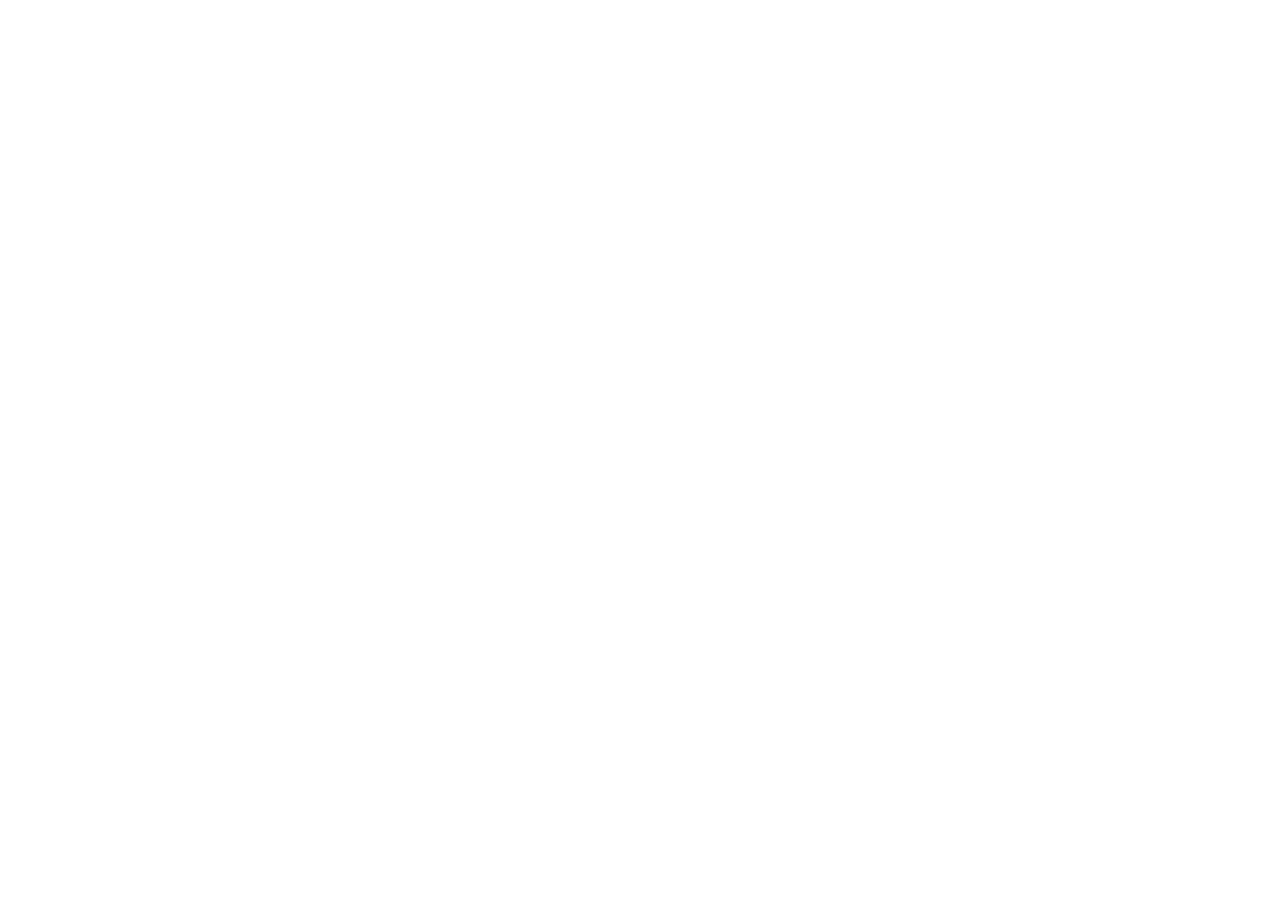
==== portfolio.html @ 0a343f83 "Створює portfolio.html" ====
<!DOCTYPE html>
<html lang="ru">
  <head>
    <meta charset="UTF-8" />
    <meta http-equiv="X-UA-Compatible" content="IE=edge" />
    <meta name="viewport" content="width=device-width, initial-scale=1.0" />
    <title>Portfolio</title>
  </head>
  <body></body>
</html>
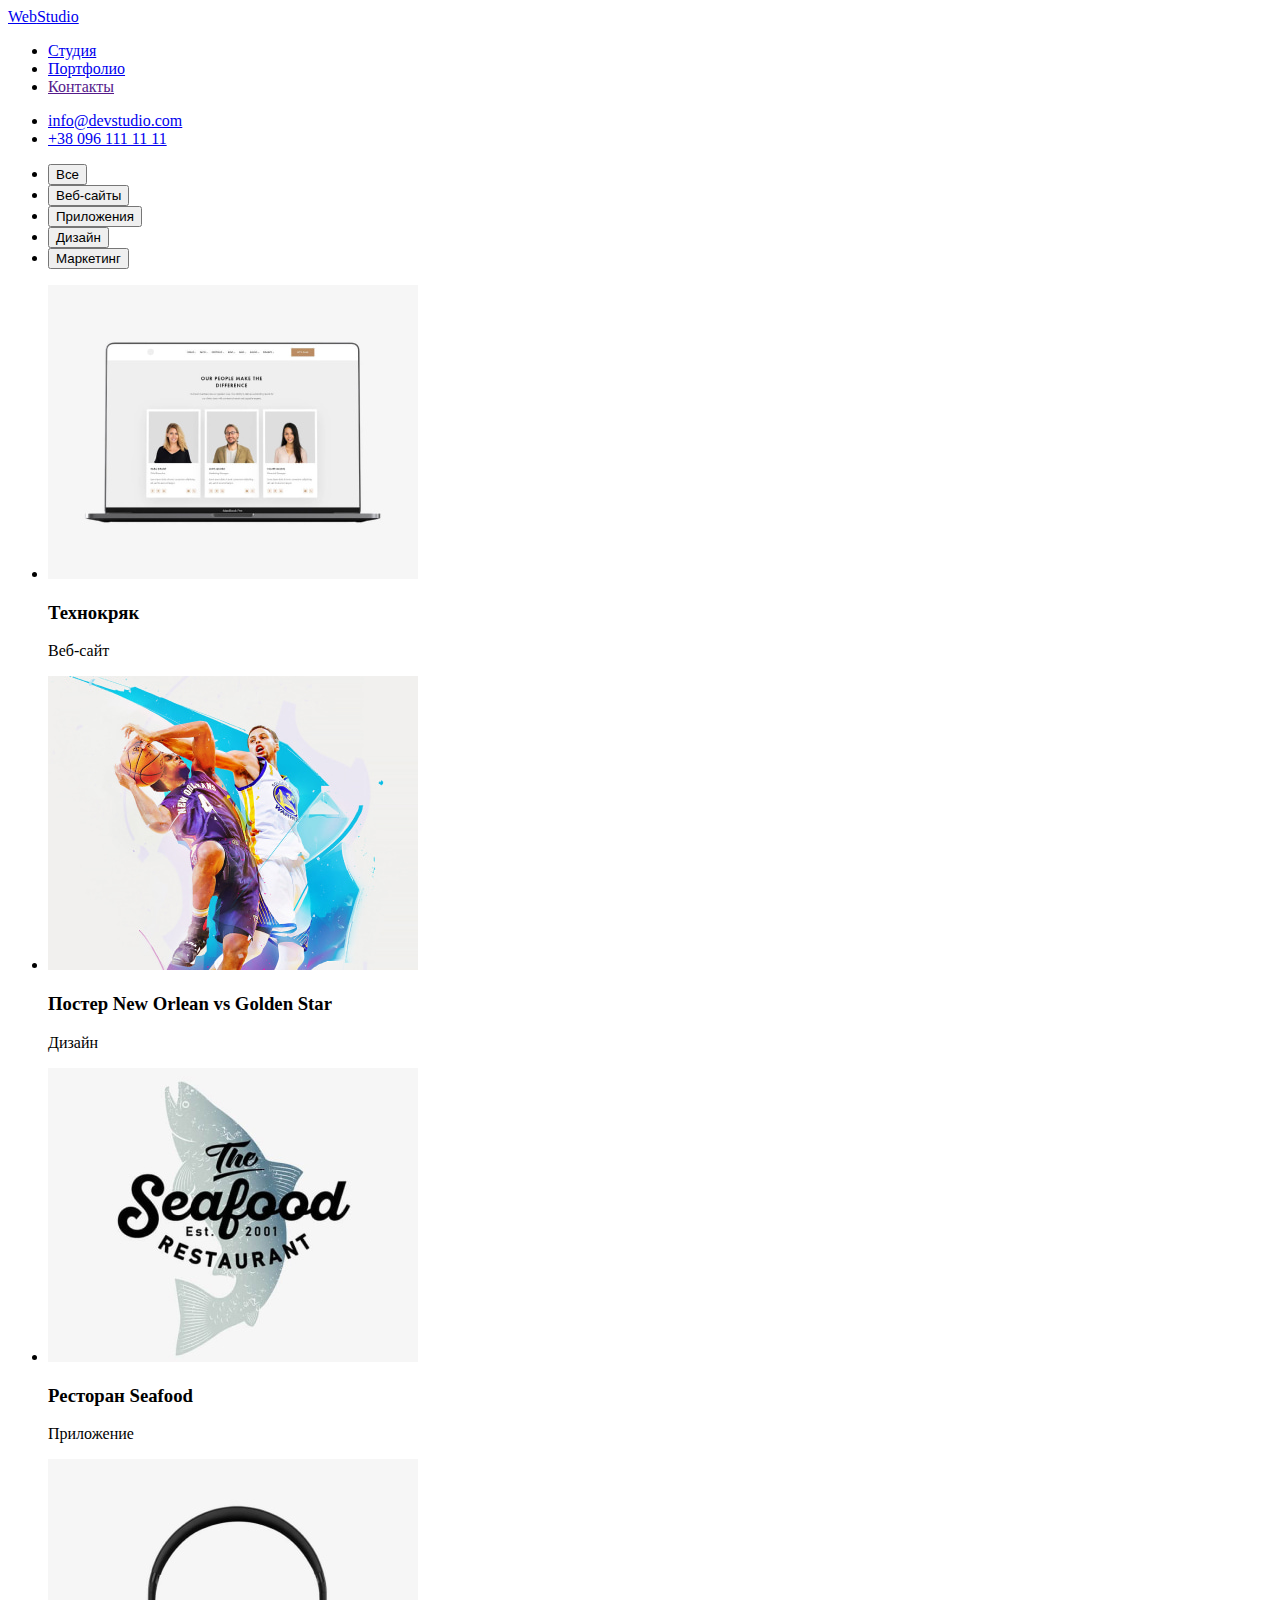
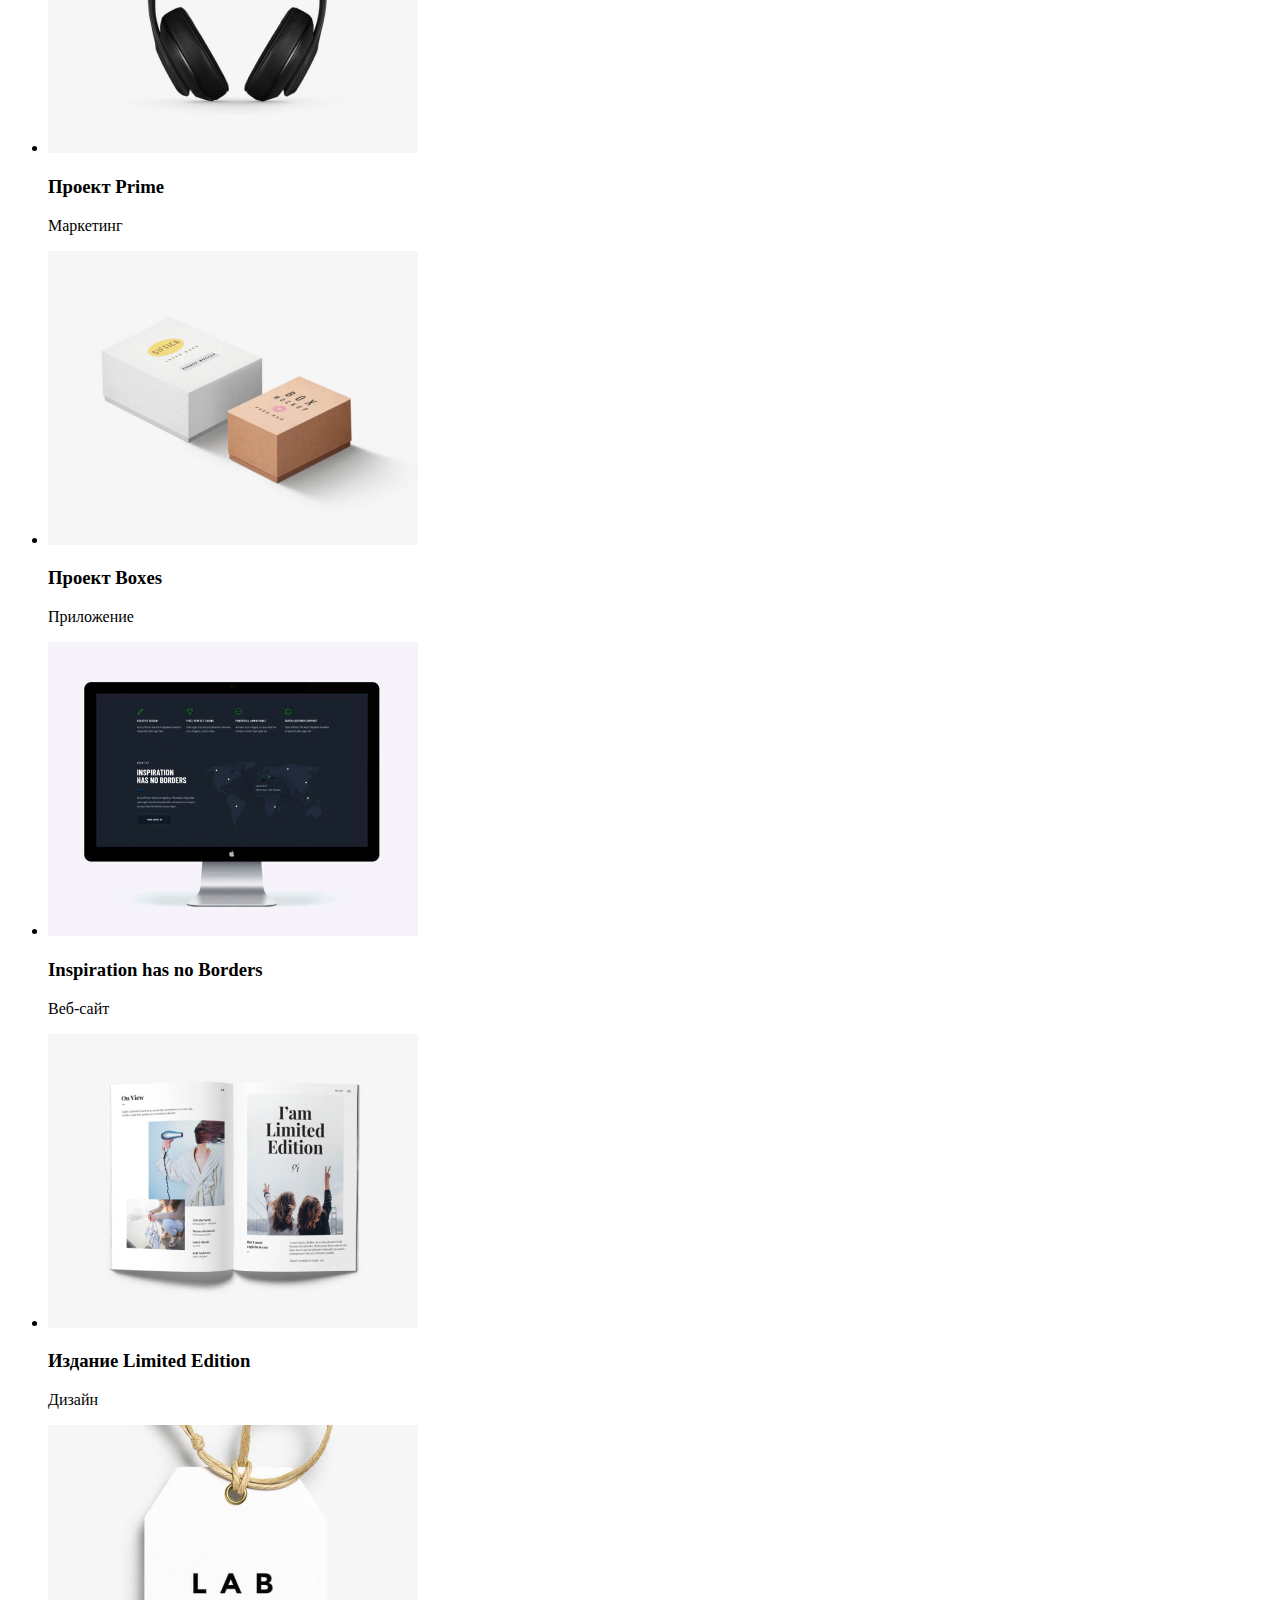
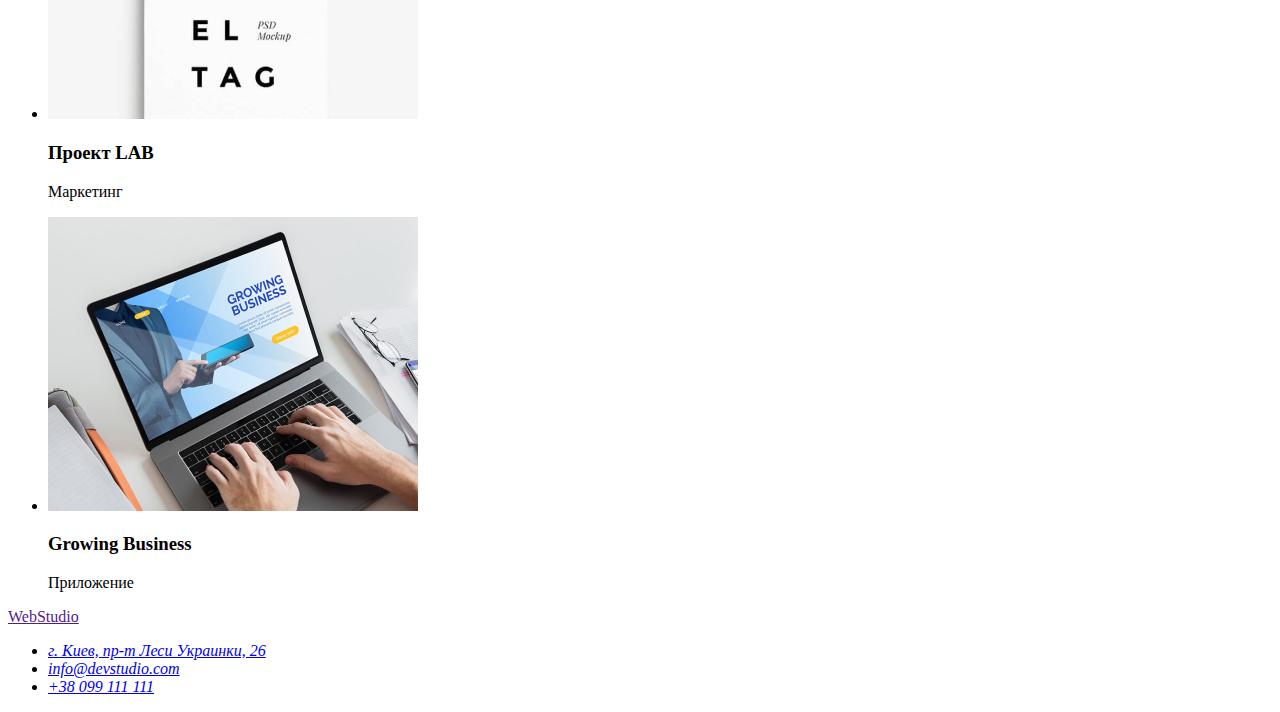
==== commit 9eb8df77: "розмічає сторінку portfolio.html" ====
--- a/portfolio.html
+++ b/portfolio.html
@@ -4,7 +4,173 @@
     <meta charset="UTF-8" />
     <meta http-equiv="X-UA-Compatible" content="IE=edge" />
     <meta name="viewport" content="width=device-width, initial-scale=1.0" />
-    <title>Portfolio</title>
+    <title>WebStudio</title>
+    <link rel="preconnect" href="https://fonts.googleapis.com" />
+    <link rel="preconnect" href="https://fonts.gstatic.com" crossorigin />
+    <link rel="preconnect" href="https://fonts.googleapis.com" />
+    <link rel="preconnect" href="https://fonts.gstatic.com" crossorigin />
+    <link rel="preconnect" href="https://fonts.googleapis.com" />
+    <link rel="preconnect" href="https://fonts.gstatic.com" crossorigin />
+    <link
+      href="https://fonts.googleapis.com/css2?family=Raleway:wght@700&family=Roboto:wght@400;500;700;900&display=swap"
+      rel="stylesheet"
+    />
+    <link rel="stylesheet" href="./css/styles.css" />
   </head>
-  <body></body>
+  <body>
+    <header>
+      <nav class="nav">
+        <a href="index.html"><span class="navagation-color">Web</span>Studio</a>
+
+        <ul class="site-nav-list">
+          <li class="link">
+            <a href="index.html">Студия</a>
+          </li>
+          <li class="link">
+            <a href="./portfolio.html" class="current">Портфолио</a>
+          </li>
+          <li class="link"><a href="">Контакты</a></li>
+        </ul>
+      </nav>
+
+      <ul class="contacts-list">
+        <li class="contacts-mail">
+          <a href="info@devstudio.com">info@devstudio.com</a>
+        </li>
+        <li class="contacts-tel">
+          <a href="+380961111111">+38 096 111 11 11</a>
+        </li>
+      </ul>
+    </header>
+
+    <main>
+      <section>
+        <h1 hidden>Фильтры</h1>
+        <ul>
+          <li><button type="button">Все</button></li>
+          <li><button type="button">Веб-сайты</button></li>
+          <li><button type="button">Приложения</button></li>
+          <li><button type="button">Дизайн</button></li>
+          <li><button type="button">Маркетинг</button></li>
+        </ul>
+      </section>
+      <section>
+        <h2 hidden>Портфолио</h2>
+        <ul>
+          <li>
+            <img
+              src="./images/portfolio/project1.jpg"
+              alt=""
+              width="370"
+              height="294"
+            />
+            <h3>Технокряк</h3>
+            <p>Веб-сайт</p>
+          </li>
+          <li>
+            <img
+              src="./images/portfolio/project2.jpg"
+              alt=""
+              width="370"
+              height="294"
+            />
+            <h3>Постер New Orlean vs Golden Star</h3>
+            <p>Дизайн</p>
+          </li>
+          <li>
+            <img
+              src="./images/portfolio/project3.jpg"
+              alt=""
+              width="370"
+              height="294"
+            />
+            <h3>Ресторан Seafood</h3>
+            <p>Приложение</p>
+          </li>
+          <li>
+            <img
+              src="./images/portfolio/project4.jpg"
+              alt=""
+              width="370"
+              height="294"
+            />
+            <h3>Проект Prime</h3>
+            <p>Маркетинг</p>
+          </li>
+          <li>
+            <img
+              src="./images/portfolio/project5.jpg"
+              alt=""
+              width="370"
+              height="294"
+            />
+            <h3>Проект Boxes</h3>
+            <p>Приложение</p>
+          </li>
+          <li>
+            <img
+              src="./images/portfolio/project6.jpg"
+              alt=""
+              width="370"
+              height="294"
+            />
+            <h3>Inspiration has no Borders</h3>
+            <p>Веб-сайт</p>
+          </li>
+
+          <li>
+            <img
+              src="./images/portfolio/project7.jpg"
+              alt=""
+              width="370"
+              height="294"
+            />
+            <h3>Издание Limited Edition</h3>
+            <p>Дизайн</p>
+          </li>
+
+          <li>
+            <img
+              src="./images/portfolio/project8.jpg"
+              alt=""
+              width="370"
+              height="294"
+            />
+            <h3>Проект LAB</h3>
+            <p>Маркетинг</p>
+          </li>
+
+          <li>
+            <img
+              src="./images/portfolio/project9.jpg"
+              alt=""
+              width="370"
+              height="294"
+            />
+            <h3>Growing Business</h3>
+            <p>Приложение</p>
+          </li>
+        </ul>
+      </section>
+    </main>
+
+    <footer class="footer">
+      <a href=""><span>Web</span>Studio</a>
+      <address class="address">
+        <ul class="address-list">
+          <li class="address-item">
+            <a href="https://goo.gl/maps/xUEJ2qSx6mDGUgE29"
+              >г. Киев, пр-т Леси Украинки, 26</a
+            >
+          </li>
+          <li class="address-item">
+            <a href="info@devstudio.com">info@devstudio.com</a>
+          </li>
+          <li class="address-item">
+            <a href="+380961111111">+38 099 111 111</a>
+          </li>
+        </ul>
+      </address>
+    </footer>
+  </body>
 </html>
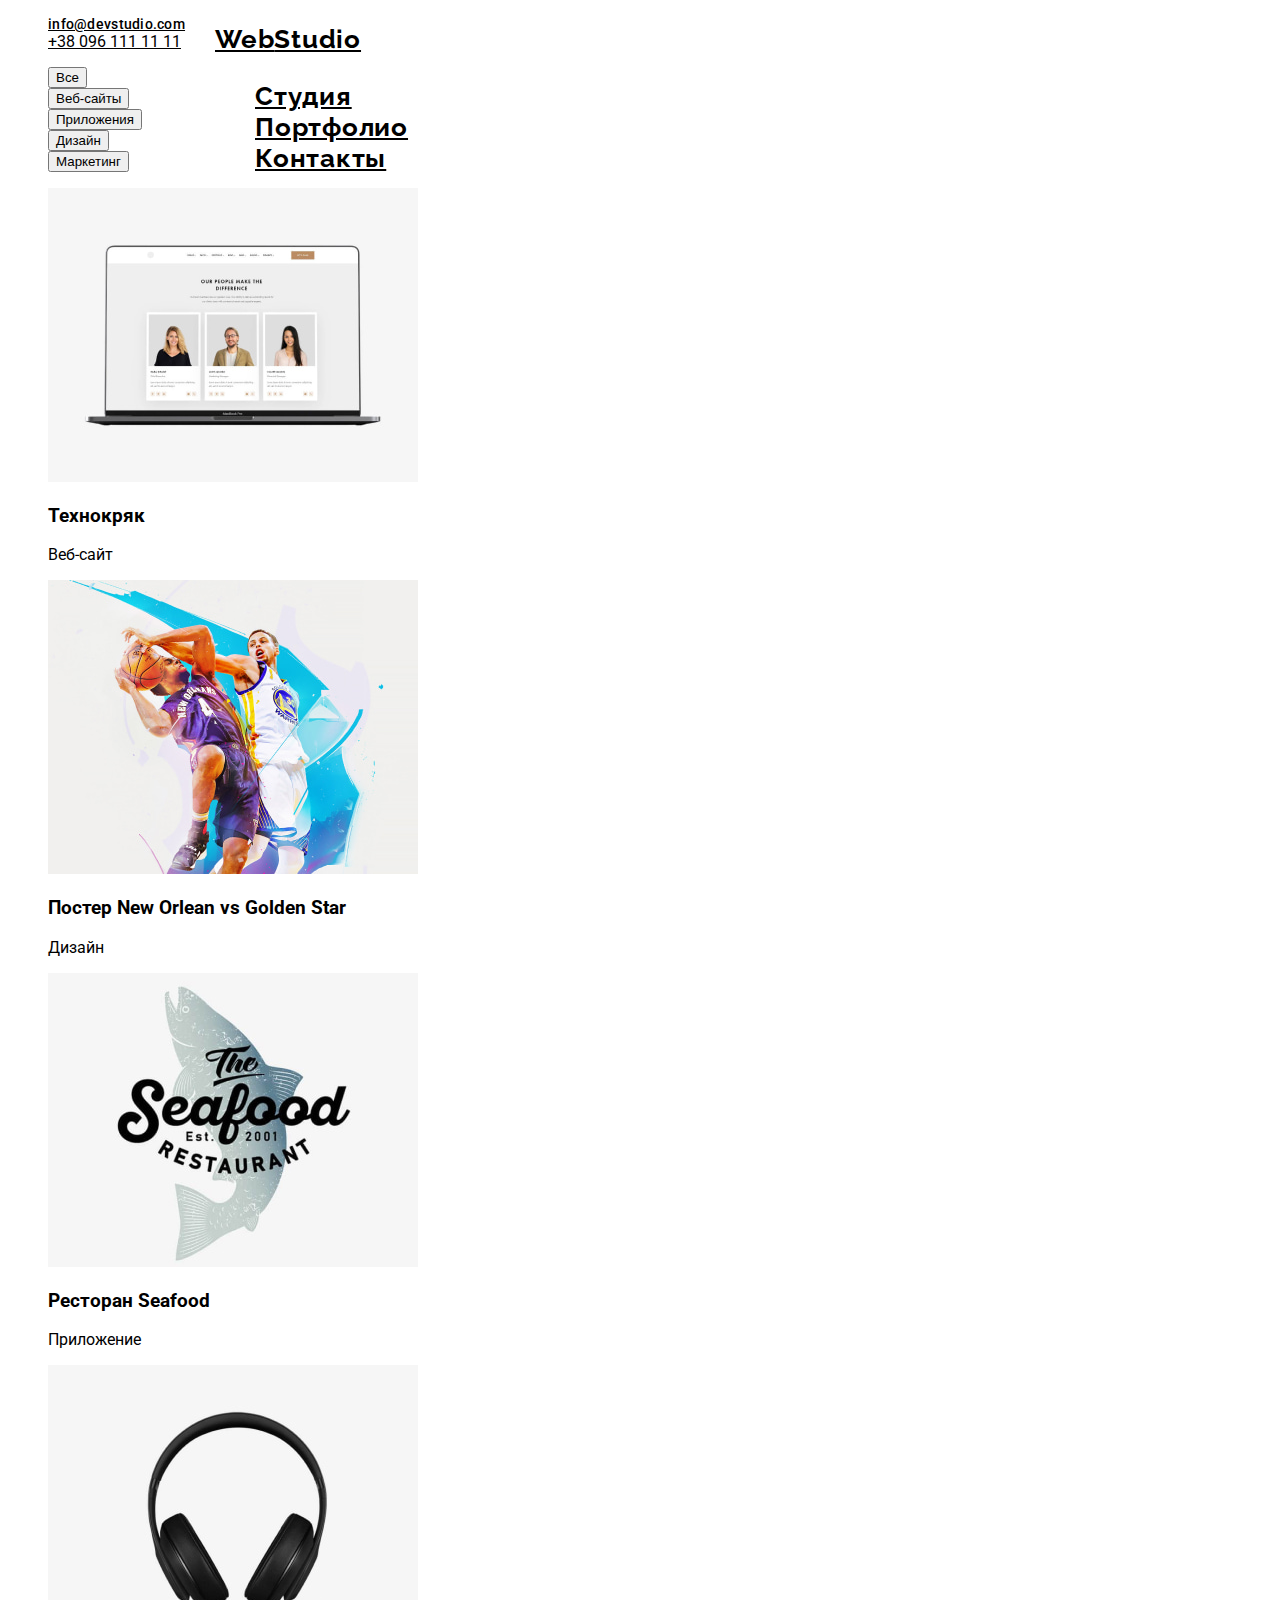
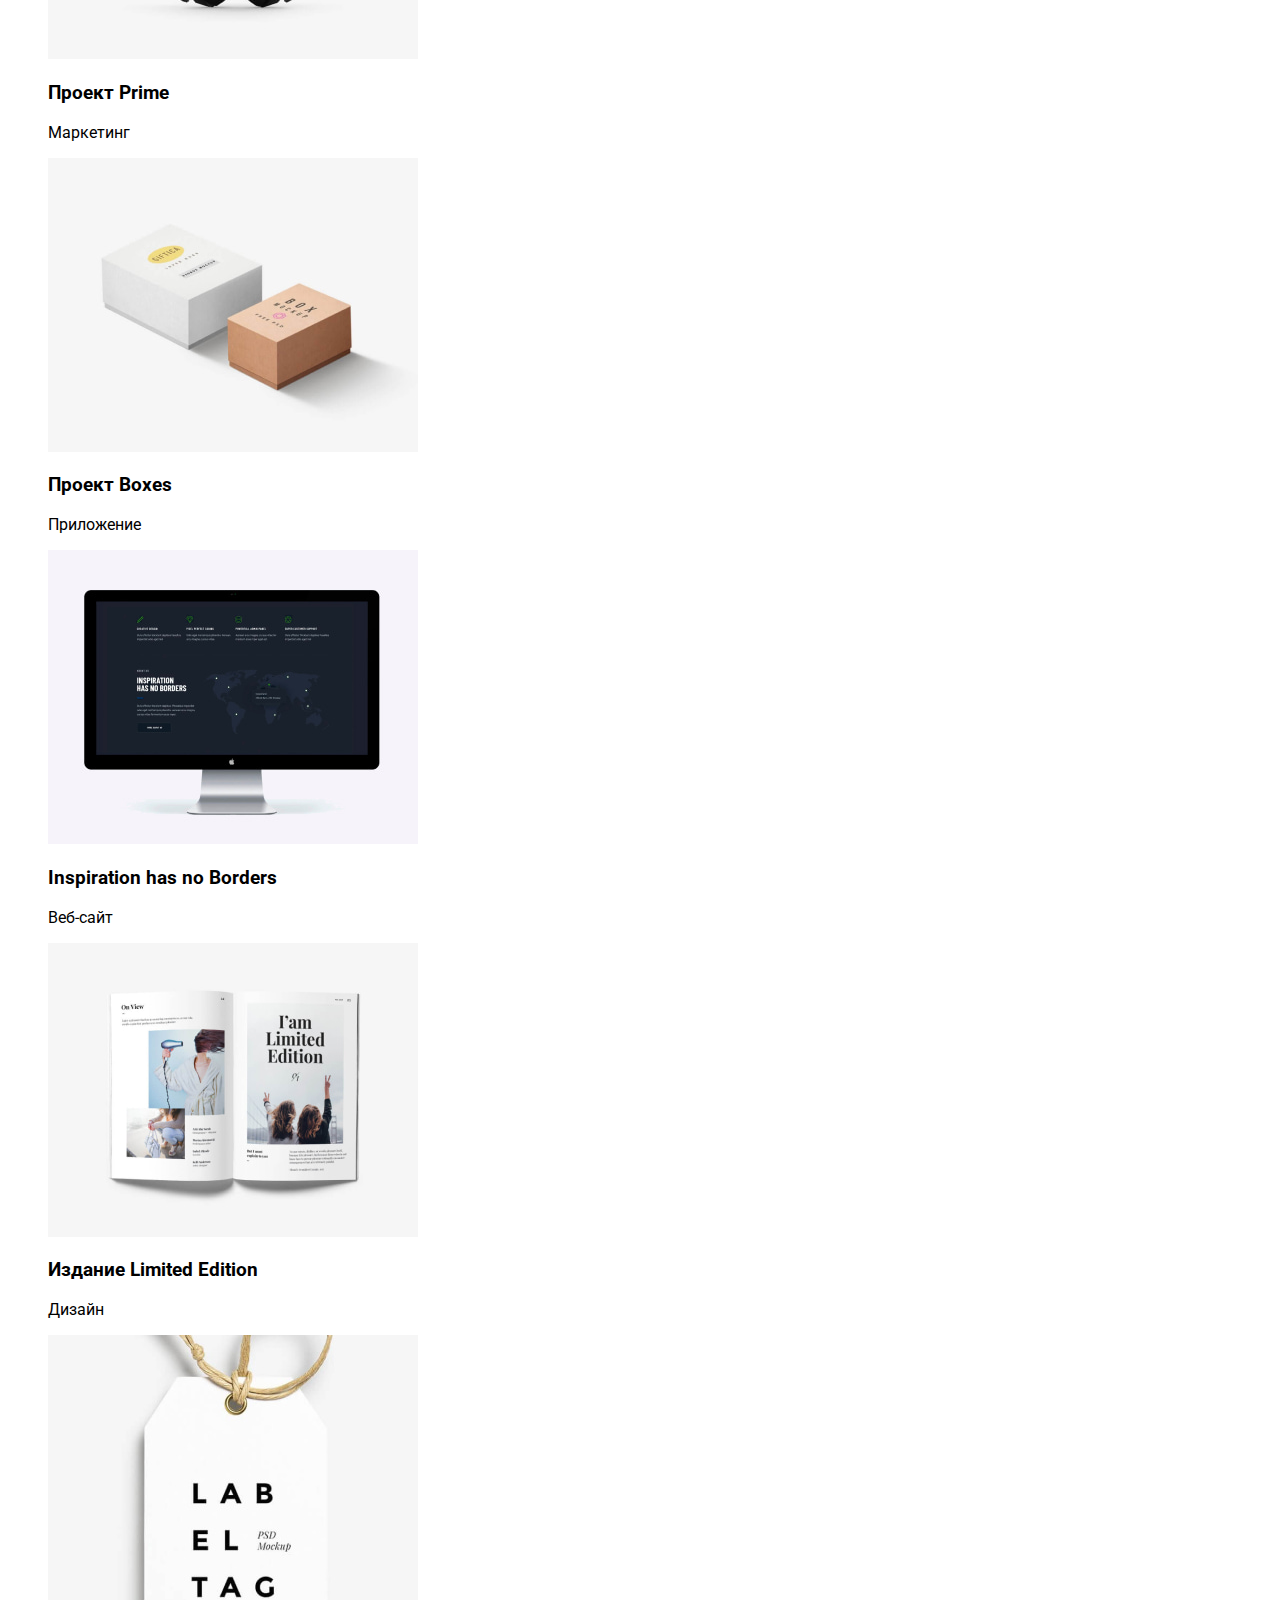
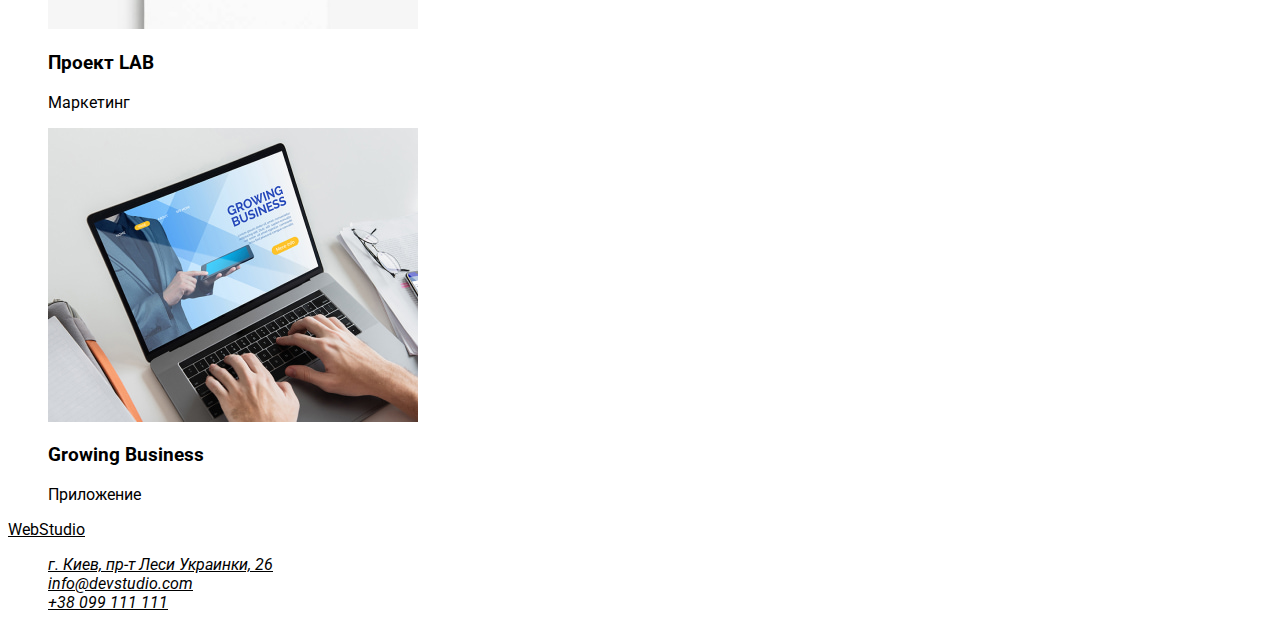
==== commit 8fdf9bf5: "Додає хедер і футер" ====
--- a/portfolio.html
+++ b/portfolio.html
@@ -4,36 +4,37 @@
     <meta charset="UTF-8" />
     <meta http-equiv="X-UA-Compatible" content="IE=edge" />
     <meta name="viewport" content="width=device-width, initial-scale=1.0" />
-    <title>WebStudio</title>
-    <link rel="preconnect" href="https://fonts.googleapis.com" />
-    <link rel="preconnect" href="https://fonts.gstatic.com" crossorigin />
-    <link rel="preconnect" href="https://fonts.googleapis.com" />
-    <link rel="preconnect" href="https://fonts.gstatic.com" crossorigin />
     <link rel="preconnect" href="https://fonts.googleapis.com" />
     <link rel="preconnect" href="https://fonts.gstatic.com" crossorigin />
     <link
       href="https://fonts.googleapis.com/css2?family=Raleway:wght@700&family=Roboto:wght@400;500;700;900&display=swap"
       rel="stylesheet"
     />
+    <title>WebStudio</title>
     <link rel="stylesheet" href="./css/styles.css" />
   </head>
   <body>
-    <header>
+    <header class="page-header">
       <nav class="nav">
-        <a href="index.html"><span class="navagation-color">Web</span>Studio</a>
+        <div>
+          <a href="index.html"
+            ><span class="color-web">Web</span
+            ><span class="color-studio">Studio</span></a
+          >
+        </div>
 
-        <ul class="site-nav-list">
-          <li class="link">
-            <a href="index.html">Студия</a>
+        <ul class="site-nav">
+          <li>
+            <a href="index.html" class="link">Студия</a>
           </li>
-          <li class="link">
-            <a href="./portfolio.html" class="current">Портфолио</a>
+          <li>
+            <a href="./portfolio.html" class="link">Портфолио</a>
           </li>
-          <li class="link"><a href="">Контакты</a></li>
+          <li><a href="" class="link">Контакты</a></li>
         </ul>
       </nav>
 
-      <ul class="contacts-list">
+      <ul class="contacts-nav">
         <li class="contacts-mail">
           <a href="info@devstudio.com">info@devstudio.com</a>
         </li>
@@ -155,7 +156,12 @@
     </main>
 
     <footer class="footer">
-      <a href=""><span>Web</span>Studio</a>
+      <div>
+        <a href="index.html"
+          ><span class="color-web">Web</span
+          ><span class="color-studio">Studio</span></a
+        >
+      </div>
       <address class="address">
         <ul class="address-list">
           <li class="address-item">
--- a/css/styles.css
+++ b/css/styles.css
@@ -0,0 +1,126 @@
+:root {
+  --primary-font-family: 'Roboto'
+  --primary-text-color: #757575;
+  --title-text-clor: #212121;
+  --accent-color: #2196F3
+  --primari-bg-color:
+}
+
+body {
+  font-family: 'Raleway', sans-serif;
+  font-family: 'Roboto', sans-serif;
+  background-clor: #ffffff;
+  color: #000000;
+}
+
+/* робить чорними усі посилання */
+a {
+  color: #000000;
+}
+
+/* прибирає маркери списку */
+ul {
+  list-style: none;
+}
+
+/* nav */
+.nav {
+  color: #000000;
+  position: absolute;
+  width: 145px;
+  height: 31px;
+  left: 215px;
+  top: 24px;
+  
+  font-family: Raleway;
+  font-style: normal;
+  font-weight: bold;
+  font-size: 26px;
+  line-height: 31px;
+  letter-spacing: 0.03em;
+  }
+
+.navagation-color {
+color: #2196F3;
+}
+
+.nav-list
+
+
+.link {
+  font-family: Roboto;
+  font-style: normal;
+  font-weight: 500;
+  font-size: 14px;
+  line-height: 16px;
+  letter-spacing: 0.02em;
+  color: #212121;
+}
+
+.contacts-mail {
+  font-family: Roboto;
+  font-style: normal;
+  font-weight: 500;
+  font-size: 14px;l
+  ine-height: 16px;
+  letter-spacing: 0.02em;
+  color: #2196F3;
+}
+.navagation-color {
+  color:#2196F3;
+}
+
+.nav-list {
+  position: absolute;
+  width: 294px;
+  height: 16px;
+  left: 453px;
+  top: 32px;
+}
+
+.link-studio {
+  font-family: Roboto;
+  font-style: normal;
+  font-weight: 500;
+  font-size: 14px;
+  line-height: 16px;
+  letter-spacing: 0.02em;
+  color: #212121;
+}
+
+.link-portfolio {
+  font-family: Roboto;
+  font-style: normal;
+  font-weight: 500;
+  font-size: 14px;
+  line-height: 16px;
+  letter-spacing: 0.02em;
+  color: #212121;
+}
+
+.link-contacts {
+  font-family: Roboto;
+  font-style: normal;
+  font-weight: 500;
+  font-size: 14px;
+  line-height: 16px;
+  letter-spacing: 0.02em;
+  color: #212121;
+}
+
+.contacts-mail {
+  font-family: Roboto;
+  font-style: normal;
+  font-weight: 500;
+  font-size: 14px;
+  line-height: 16px;
+  letter-spacing: 0.02em;
+  color: #2196F3;
+}
+
+
+.site-nav .link:hover,
+.site-nav .link:focus {
+  color: #2196F3;
+
+}
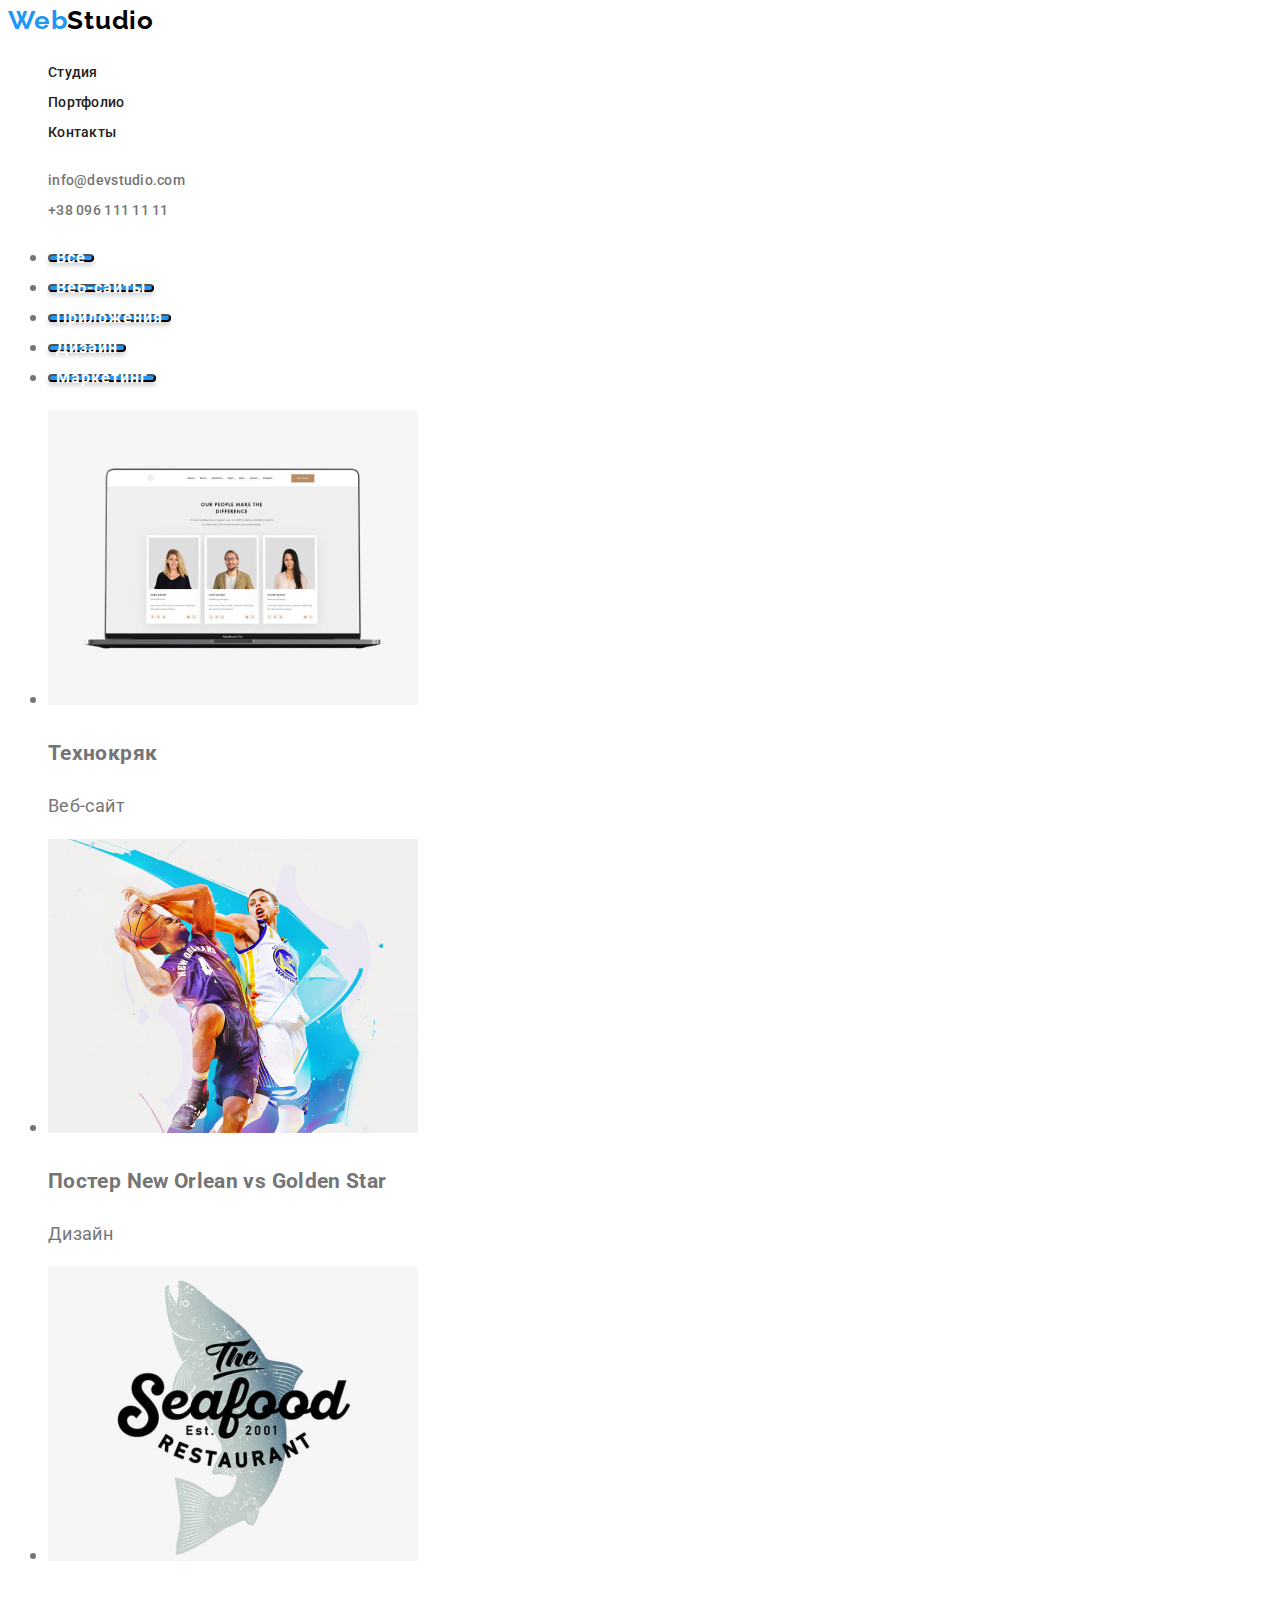
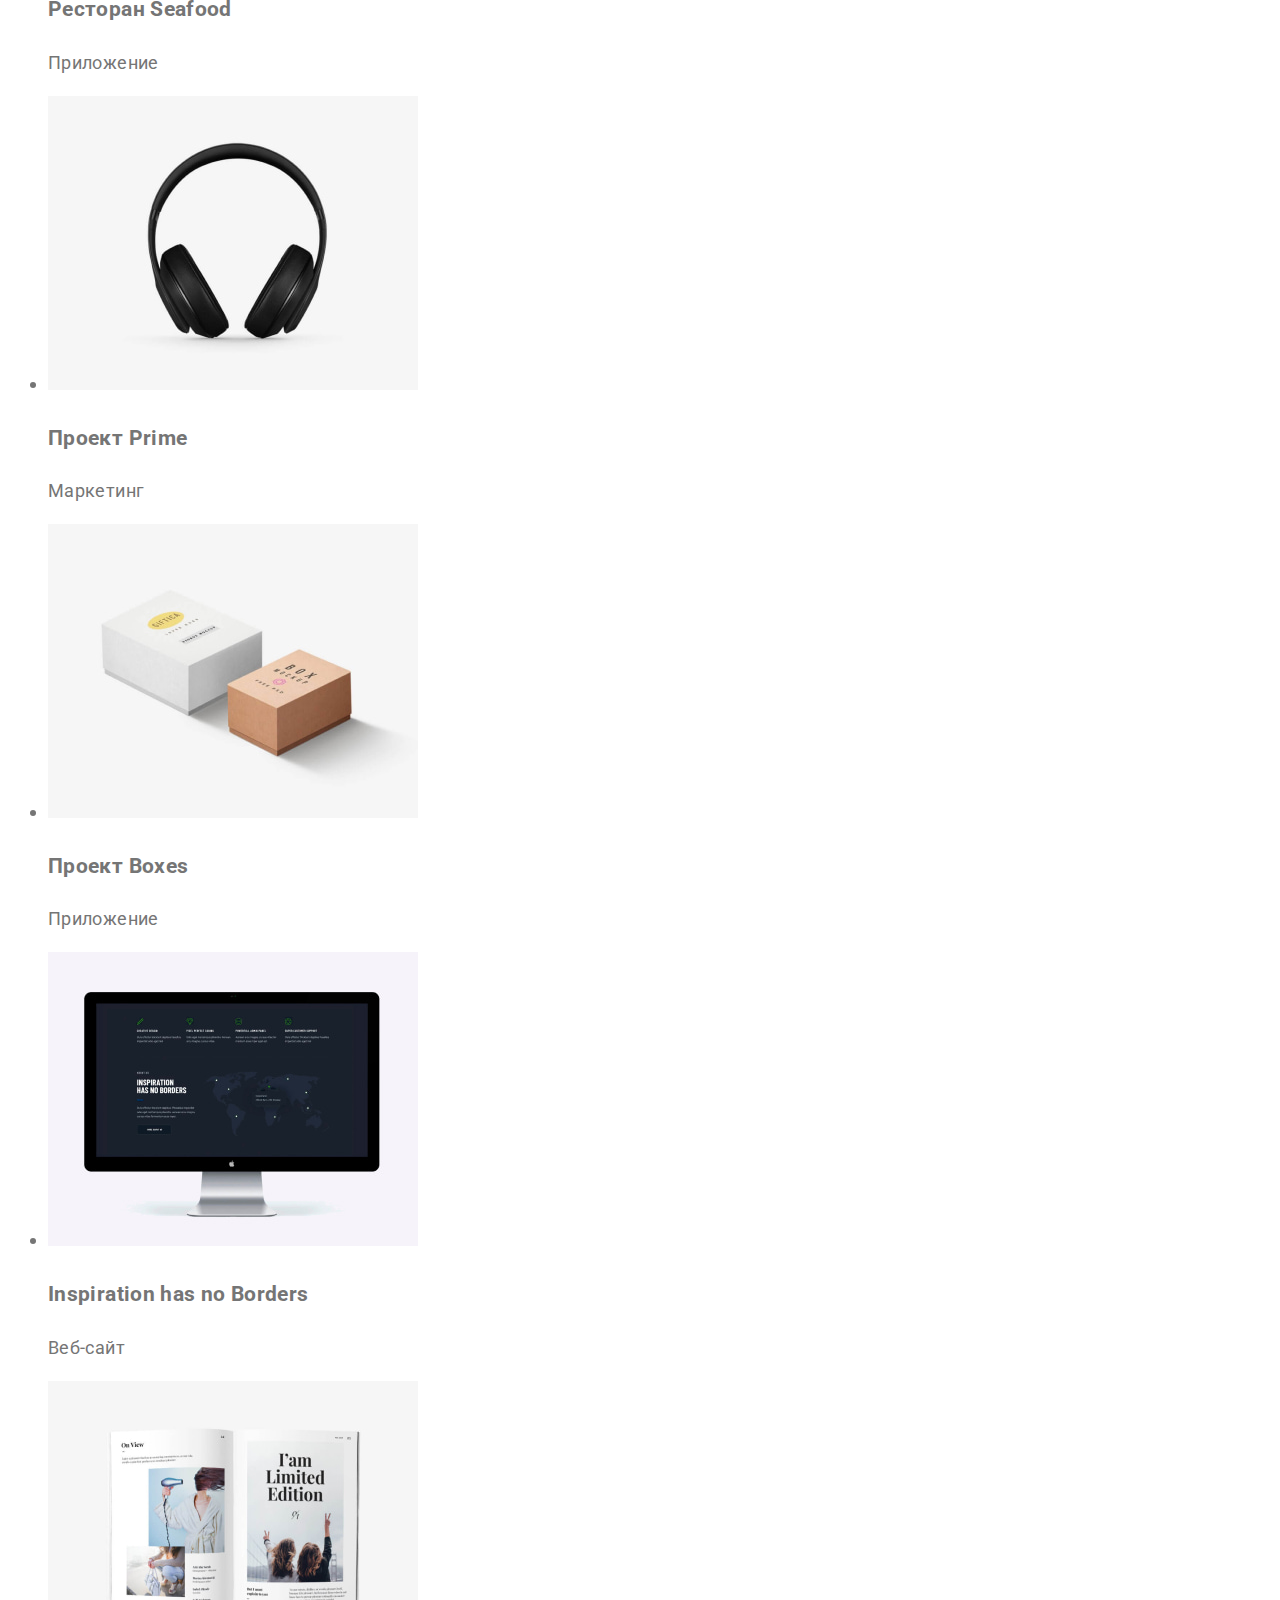
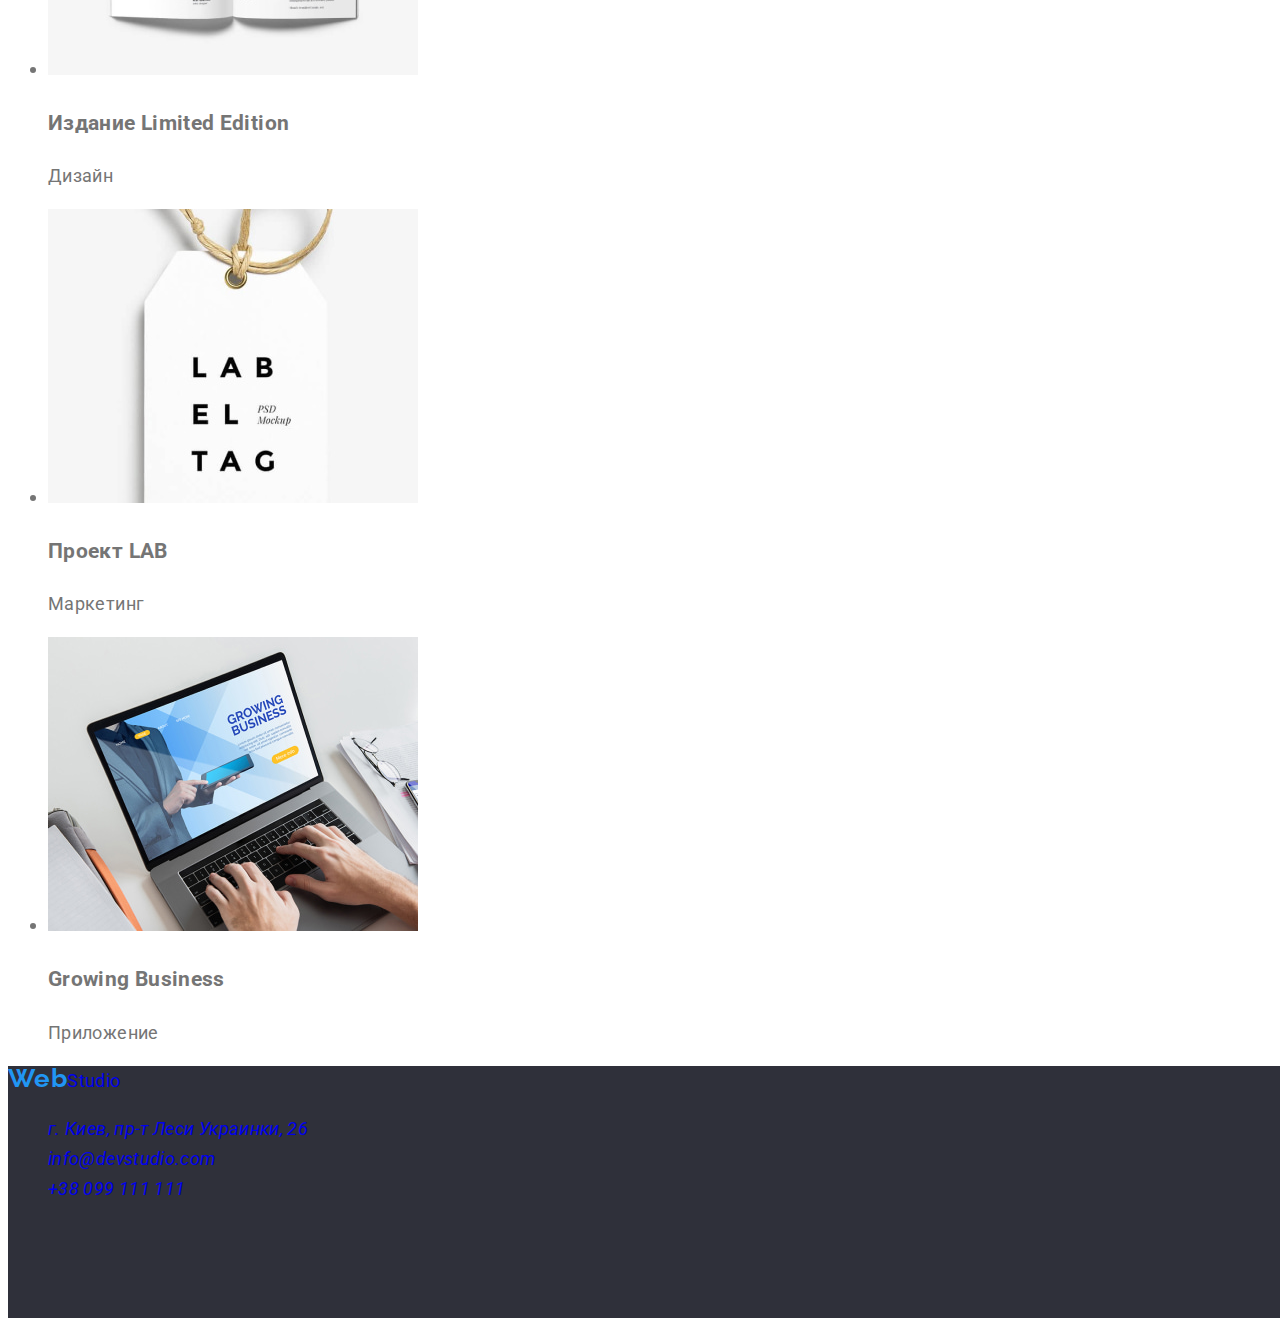
==== commit 1760e90c: "Дає класи тегам" ====
--- a/portfolio.html
+++ b/portfolio.html
@@ -14,51 +14,66 @@
     <link rel="stylesheet" href="./css/styles.css" />
   </head>
   <body>
-    <header class="page-header">
+    <header class="header">
       <nav class="nav">
         <div>
-          <a href="index.html"
+          <a class="link" href="index.html"
             ><span class="color-web">Web</span
             ><span class="color-studio">Studio</span></a
           >
         </div>
-
-        <ul class="site-nav">
-          <li>
-            <a href="index.html" class="link">Студия</a>
+        <ul class="nav-list list">
+          <li class="nav-item">
+            <a class="link nav-link" href="index.html">Студия</a>
           </li>
-          <li>
-            <a href="./portfolio.html" class="link">Портфолио</a>
+          <li class="nav-item">
+            <a class="link nav-link" href="./portfolio.html">Портфолио</a>
           </li>
-          <li><a href="" class="link">Контакты</a></li>
+          <li class="nav-item">
+            <a class="link nav-link" href="">Контакты</a>
+          </li>
         </ul>
       </nav>
 
-      <ul class="contacts-nav">
-        <li class="contacts-mail">
-          <a href="info@devstudio.com">info@devstudio.com</a>
+      <ul class="contacts-list list">
+        <li class="contacts-item">
+          <a class="contacts-mail link" href="info@devstudio.com"
+            >info@devstudio.com</a
+          >
         </li>
-        <li class="contacts-tel">
-          <a href="+380961111111">+38 096 111 11 11</a>
+        <li class="contacts-item">
+          <a class="contacts-tel link" href="+380961111111"
+            >+38 096 111 11 11</a
+          >
         </li>
       </ul>
     </header>
 
-    <main>
-      <section>
+    <main class="menue">
+      <section class="menue-fiters">
         <h1 hidden>Фильтры</h1>
-        <ul>
-          <li><button type="button">Все</button></li>
-          <li><button type="button">Веб-сайты</button></li>
-          <li><button type="button">Приложения</button></li>
-          <li><button type="button">Дизайн</button></li>
-          <li><button type="button">Маркетинг</button></li>
+        <ul class="menue-list">
+          <li class="menue-item">
+            <button class="button menue-btn" type="button">Все</button>
+          </li>
+          <li class="menue-item">
+            <button class="button menue-btn" type="button">Веб-сайты</button>
+          </li>
+          <li class="menue-item">
+            <button class="button menue-btn" type="button">Приложения</button>
+          </li>
+          <li class="menue-item">
+            <button class="button menue-btn" type="button">Дизайн</button>
+          </li>
+          <li class="menue-item">
+            <button class="button menue-btn" type="button">Маркетинг</button>
+          </li>
         </ul>
       </section>
-      <section>
+      <section class="portfolio">
         <h2 hidden>Портфолио</h2>
-        <ul>
-          <li>
+        <ul class="portfolio-list">
+          <li class="portfolio-item">
             <img
               src="./images/portfolio/project1.jpg"
               alt=""
@@ -68,7 +83,7 @@
             <h3>Технокряк</h3>
             <p>Веб-сайт</p>
           </li>
-          <li>
+          <li class="portfolio-item">
             <img
               src="./images/portfolio/project2.jpg"
               alt=""
@@ -78,7 +93,7 @@
             <h3>Постер New Orlean vs Golden Star</h3>
             <p>Дизайн</p>
           </li>
-          <li>
+          <li class="portfolio-item">
             <img
               src="./images/portfolio/project3.jpg"
               alt=""
@@ -88,7 +103,7 @@
             <h3>Ресторан Seafood</h3>
             <p>Приложение</p>
           </li>
-          <li>
+          <li class="portfolio-item">
             <img
               src="./images/portfolio/project4.jpg"
               alt=""
@@ -98,7 +113,7 @@
             <h3>Проект Prime</h3>
             <p>Маркетинг</p>
           </li>
-          <li>
+          <li class="portfolio-item">
             <img
               src="./images/portfolio/project5.jpg"
               alt=""
@@ -108,7 +123,7 @@
             <h3>Проект Boxes</h3>
             <p>Приложение</p>
           </li>
-          <li>
+          <li class="portfolio-item">
             <img
               src="./images/portfolio/project6.jpg"
               alt=""
@@ -119,7 +134,7 @@
             <p>Веб-сайт</p>
           </li>
 
-          <li>
+          <li class="portfolio-item">
             <img
               src="./images/portfolio/project7.jpg"
               alt=""
@@ -130,7 +145,7 @@
             <p>Дизайн</p>
           </li>
 
-          <li>
+          <li class="portfolio-item">
             <img
               src="./images/portfolio/project8.jpg"
               alt=""
@@ -141,7 +156,7 @@
             <p>Маркетинг</p>
           </li>
 
-          <li>
+          <li class="portfolio-item">
             <img
               src="./images/portfolio/project9.jpg"
               alt=""
@@ -156,24 +171,26 @@
     </main>
 
     <footer class="footer">
-      <div>
-        <a href="index.html"
-          ><span class="color-web">Web</span
-          ><span class="color-studio">Studio</span></a
-        >
-      </div>
+      <a class="link" href="index.html"
+        ><span class="color-web">Web</span
+        ><span class="studio-color">Studio</span></a
+      >
       <address class="address">
-        <ul class="address-list">
+        <ul class="address-list list">
           <li class="address-item">
-            <a href="https://goo.gl/maps/xUEJ2qSx6mDGUgE29"
+            <a class="map link" href="https://goo.gl/maps/xUEJ2qSx6mDGUgE29"
               >г. Киев, пр-т Леси Украинки, 26</a
             >
           </li>
           <li class="address-item">
-            <a href="info@devstudio.com">info@devstudio.com</a>
+            <a class="address-mail link" href="info@devstudio.com"
+              >info@devstudio.com</a
+            >
           </li>
           <li class="address-item">
-            <a href="+380961111111">+38 099 111 111</a>
+            <a class="address-phone link" href="tel+380961111111"
+              >+38 099 111 111</a
+            >
           </li>
         </ul>
       </address>
--- a/css/styles.css
+++ b/css/styles.css
@@ -1,126 +1,219 @@
+/* перемінні */
 :root {
-  --primary-font-family: 'Roboto'
+  --main-font: "Roboto", sans-serif;
+  --secondary-font: "Raleway", sans-serif;
   --primary-text-color: #757575;
-  --title-text-clor: #212121;
-  --accent-color: #2196F3
-  --primari-bg-color:
+  --secondary-lite-txt: #ffffff;
+  --secondary-text-color: #212121;
+  --logo-txt-color: #000000;
+  --accent-text: #2196f3;
+  --button-accent: #188ce8;
+
+  --primary-light-bg: #ffffff;
+  --secondary-light-bg: F5F4FA;
+  --primary-dark-bg: #2f303a;
 }
 
 body {
-  font-family: 'Raleway', sans-serif;
-  font-family: 'Roboto', sans-serif;
-  background-clor: #ffffff;
-  color: #000000;
-}
-
-/* робить чорними усі посилання */
-a {
-  color: #000000;
-}
-
-/* прибирає маркери списку */
-ul {
+  background-color: var(--primary-light-bg);
+  color: var(--primary-text-color);
+}
+
+.list {
   list-style: none;
 }
 
+.link {
+  text-decoration: none;
+}
+
+.color-web {
+  font-family: Raleway;
+  font-weight: bold;
+  font-size: 26px;
+  line-height: 1.2px;
+  letter-spacing: 0.03em;
+  color: var(--accent-text);
+}
+
+.color-studio {
+  font-family: Raleway;
+  font-weight: bold;
+  font-size: 26px;
+  line-height: 1.2px;
+  letter-spacing: 0.03em;
+  color: var(--logo-txt-color);
+}
+
 /* nav */
-.nav {
-  color: #000000;
-  position: absolute;
-  width: 145px;
-  height: 31px;
-  left: 215px;
-  top: 24px;
-  
-  font-family: Raleway;
-  font-style: normal;
-  font-weight: bold;
-  font-size: 26px;
-  line-height: 31px;
-  letter-spacing: 0.03em;
-  }
-
-.navagation-color {
-color: #2196F3;
-}
-
-.nav-list
-
-
-.link {
-  font-family: Roboto;
-  font-style: normal;
+.nav-link {
+  font-family: Roboto;
   font-weight: 500;
   font-size: 14px;
   line-height: 16px;
   letter-spacing: 0.02em;
-  color: #212121;
-}
-
-.contacts-mail {
-  font-family: Roboto;
-  font-style: normal;
+  color: var(--secondary-text-color);
+}
+
+.nav-link:hover,
+.nav-link:focus {
+  color: var(--accent-text);
+}
+
+.contacts-mail,
+.contacts-tel {
+  font-family: Roboto;
   font-weight: 500;
-  font-size: 14px;l
-  ine-height: 16px;
+  font-size: 14px;
+  line-height: 1.15px;
   letter-spacing: 0.02em;
-  color: #2196F3;
-}
-.navagation-color {
-  color:#2196F3;
-}
-
-.nav-list {
-  position: absolute;
-  width: 294px;
-  height: 16px;
-  left: 453px;
-  top: 32px;
-}
-
-.link-studio {
-  font-family: Roboto;
-  font-style: normal;
+  color: var(--primary-text-color);
+}
+
+.contacts-tel:hover,
+.contacts-tel:focus {
+  color: var(--accent-text);
+}
+
+.contacts-mail:hover,
+.contacts-mail:focus {
+  color: var(--accent-text);
+}
+
+/* hero */
+
+.hero-title {
+  font-family: Roboto;
+  font-weight: 900;
+  font-size: 44px;
+  line-height: 1.4x;
+  text-align: center;
+  letter-spacing: 0.06em;
+  text-transform: uppercase;
+  color: var(--secondary-lite-txt);
+}
+
+.hero {
+  background: #2f303a;
+}
+
+.button {
+  font-family: Roboto;
+  font-weight: bold;
+  font-size: 16px;
+  line-height: 1.8px;
+  letter-spacing: 0.06em;
+  color: var(--secondary-lite-txt);
+  background-color: var(--accent-text);
+  box-shadow: 0px 4px 4px rgba(0, 0, 0, 0.15);
+  border-radius: 4px;
+}
+
+.button:hover,
+.button:focus {
+  background: var(--button-accent);
+}
+
+/* особенности */
+.features-title-item {
+  font-family: Roboto;
+  font-weight: bold;
+  font-size: 14px;
+  line-height: 1.14;
+  letter-spacing: 0.03em;
+  text-transform: uppercase;
+  color: var(--secondary-text-color);
+}
+
+.features-about {
+  font-family: Roboto;
+  font-weight: normal;
+  font-size: 14px;
+  line-height: 1.7px;
+  letter-spacing: 0.03em;
+  color: var(--primary-text-color);
+}
+
+/* what we doing */
+.title {
+  font-family: Roboto;
+  font-weight: bold;
+  font-size: 36px;
+  line-height: 1.16px;
+  text-align: center;
+  letter-spacing: 0.03em;
+  color: var(--secondary-text-color);
+}
+
+.team {
+  background: #f5f4fa;
+}
+
+.team-member {
+  font-family: Roboto;
   font-weight: 500;
-  font-size: 14px;
-  line-height: 16px;
+  font-size: 16px;
+  line-height: 1.18px;
+  text-align: center;
+  letter-spacing: 0.03em;
+  color: var(--secondary-text-color);
+}
+
+.position {
+  font-family: Roboto;
+  font-weight: normal;
+  font-size: 16px;
+  line-height: 1.18px;
+  text-align: center;
+  letter-spacing: 0.03em;
+  color: var(--primary-text-color);
+}
+
+/* footer */
+.footer {
+  background-color: var(--primary-dark-bg);
+  width: 1600px;
+  height: 252px;
+  left: 0px;
+  top: 2097px;
+  background-color: var(--primary-dark-bg);
+}
+
+.address-item {
+  font-style: none;
+  list-style: none;
+  text-decoration: none;
+}
+
+.address-link {
+  font-family: Roboto;
+  font-weight: normal;
+  font-size: 14px;
+  line-height: 2px;
+  letter-spacing: 0.03em;
+  color: var(--secondary-lite-txt);
+}
+
+/* :root {
+  --primary-font-family: 'Roboto';
+  --secondary-font-family: 'Raleway';
+  
+  1;
+ 
+  --primari-bg-color:
+  --
+} */
+
+/* вебінар */
+/* font-family: "Raleway", sans-serif;
+font-family: "Roboto", sans-serif; */
+
+/* норм
+ */
+
+body {
+  font-family: "Roboto", sans-serif;
+  font-size: 18px;
+  line-height: 1.67;
   letter-spacing: 0.02em;
-  color: #212121;
-}
-
-.link-portfolio {
-  font-family: Roboto;
-  font-style: normal;
-  font-weight: 500;
-  font-size: 14px;
-  line-height: 16px;
-  letter-spacing: 0.02em;
-  color: #212121;
-}
-
-.link-contacts {
-  font-family: Roboto;
-  font-style: normal;
-  font-weight: 500;
-  font-size: 14px;
-  line-height: 16px;
-  letter-spacing: 0.02em;
-  color: #212121;
-}
-
-.contacts-mail {
-  font-family: Roboto;
-  font-style: normal;
-  font-weight: 500;
-  font-size: 14px;
-  line-height: 16px;
-  letter-spacing: 0.02em;
-  color: #2196F3;
-}
-
-
-.site-nav .link:hover,
-.site-nav .link:focus {
-  color: #2196F3;
-
-}
+}
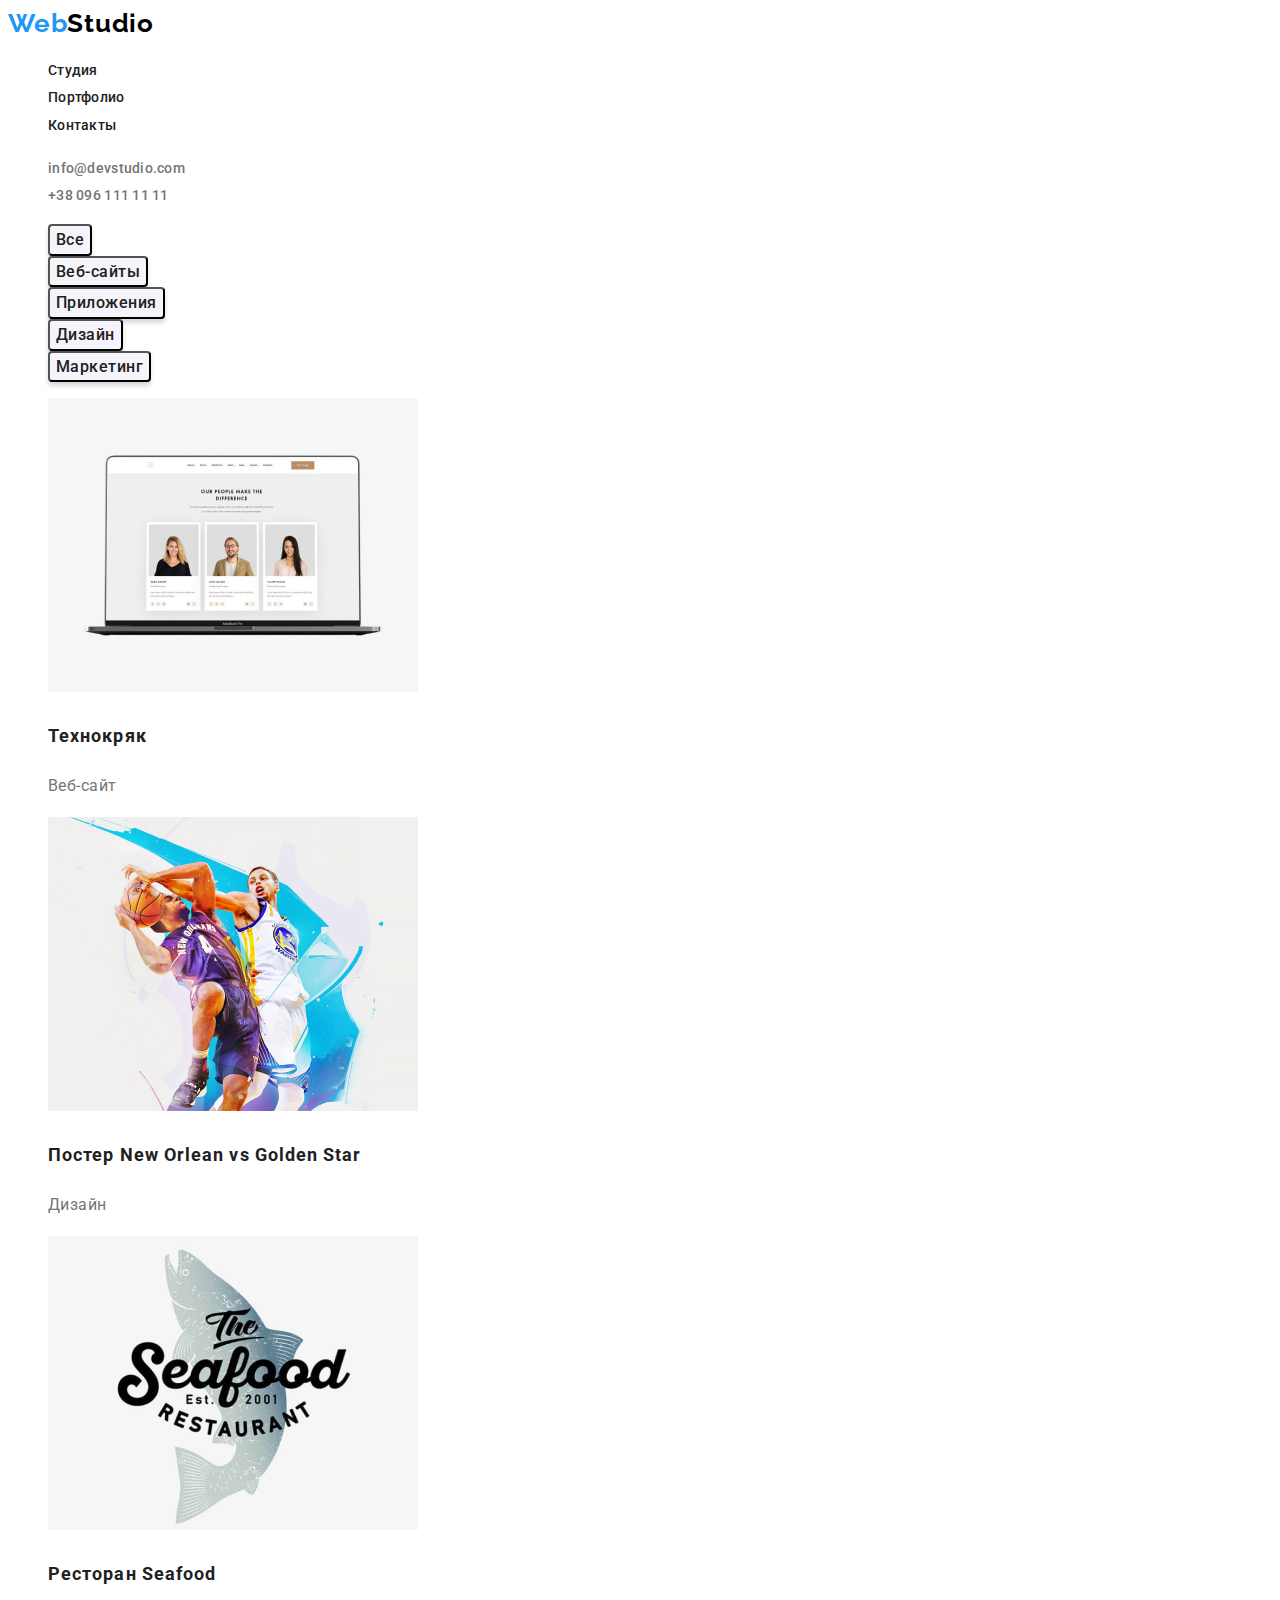
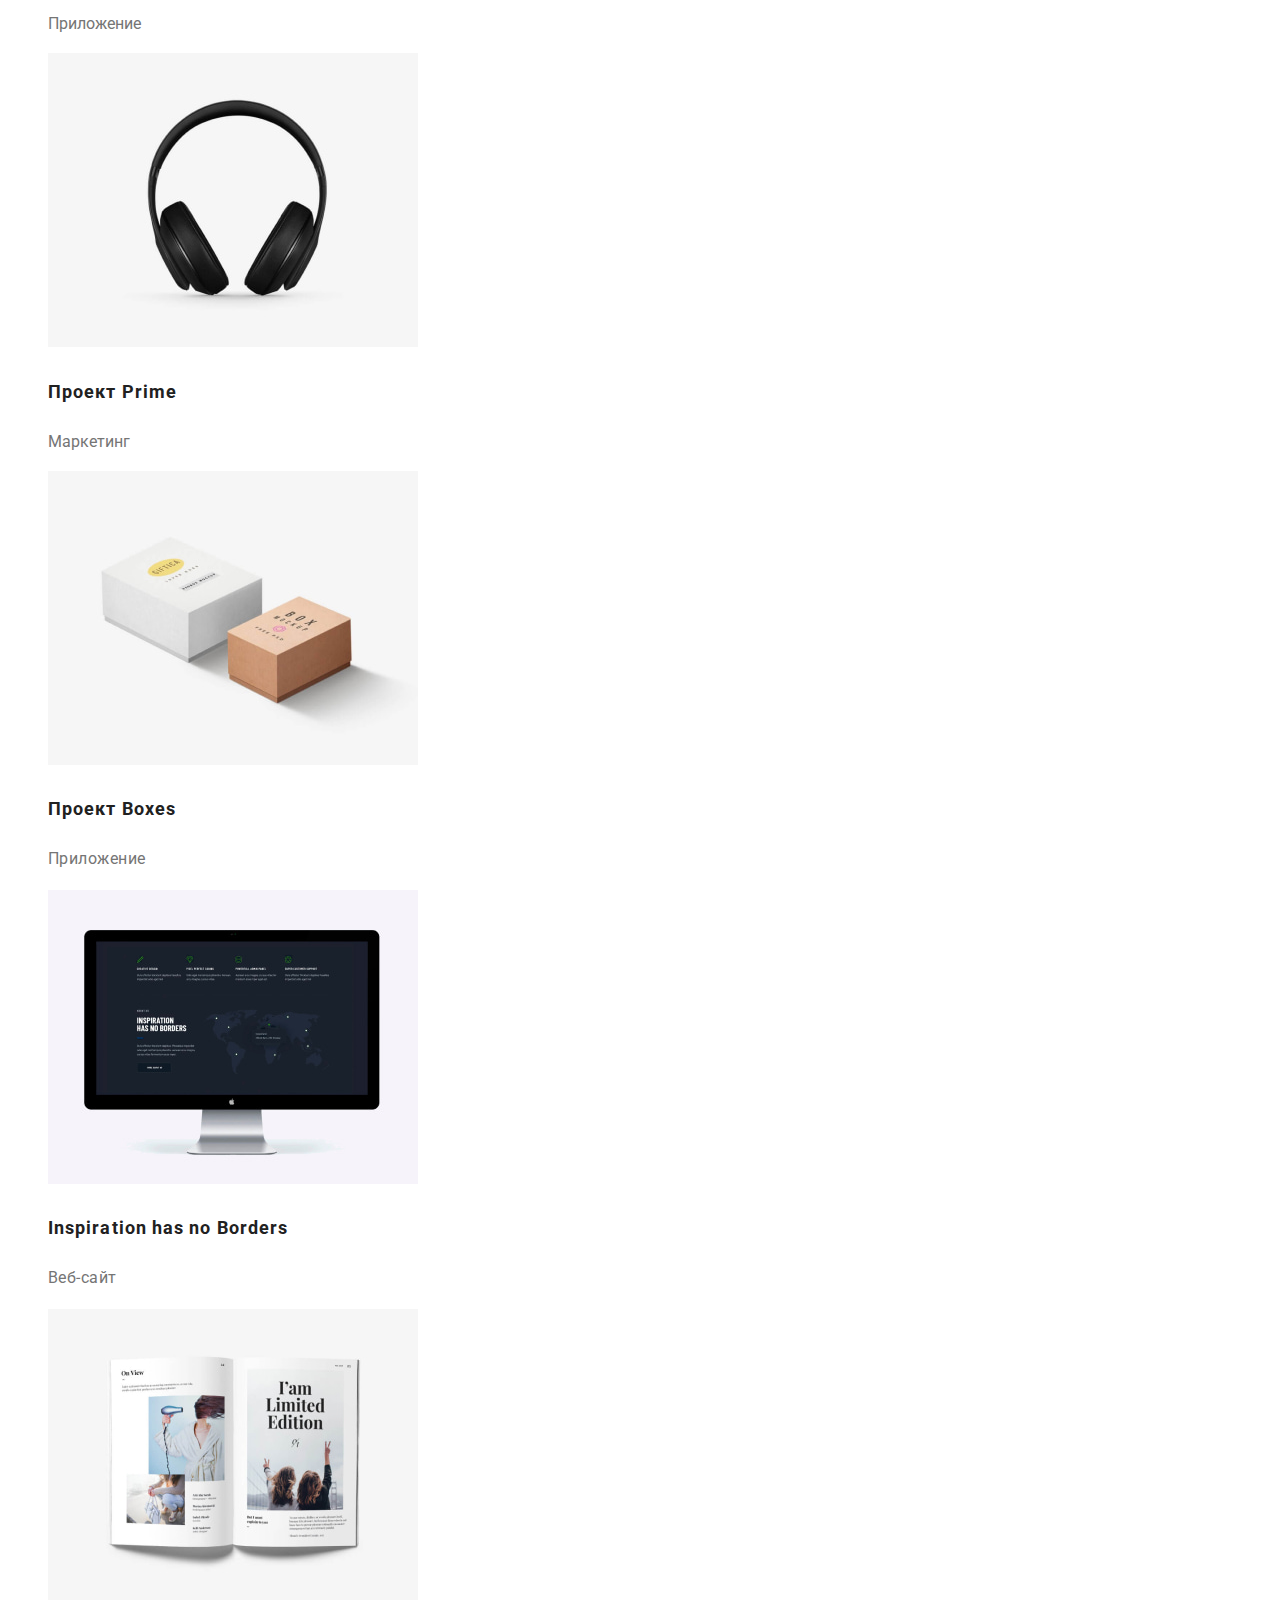
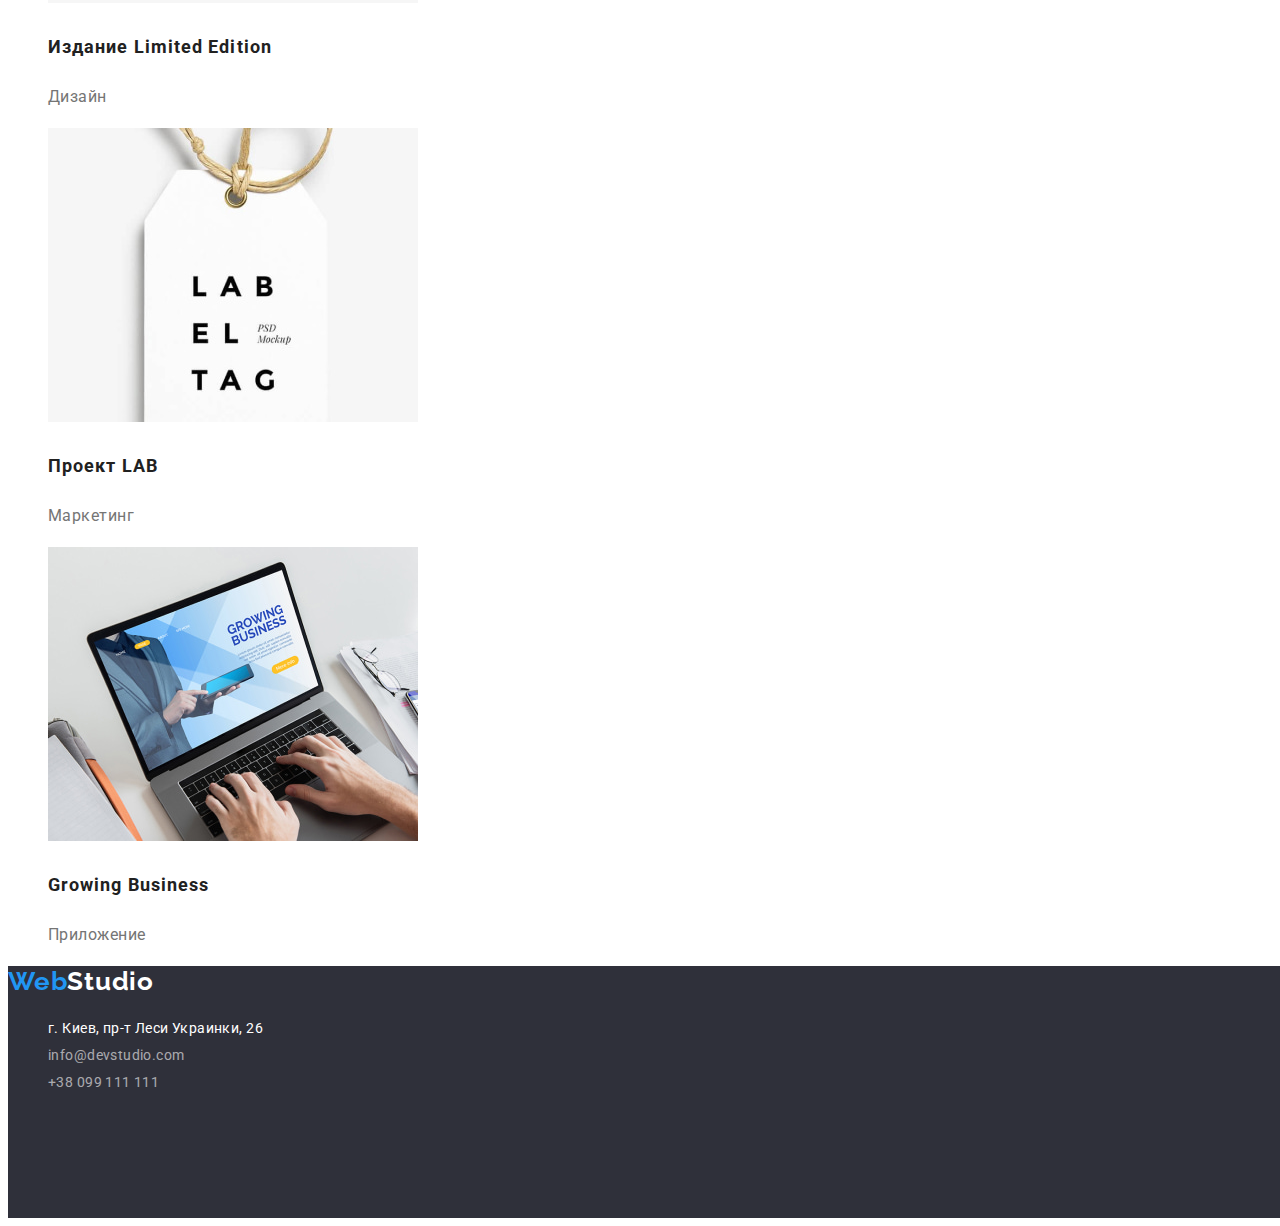
==== commit 52d37568: "Додає опис зображень" ====
--- a/portfolio.html
+++ b/portfolio.html
@@ -70,101 +70,101 @@
           </li>
         </ul>
       </section>
-      <section class="portfolio">
+      <section class="project">
         <h2 hidden>Портфолио</h2>
-        <ul class="portfolio-list">
-          <li class="portfolio-item">
+        <ul class="project-list">
+          <li class="project-item">
             <img
               src="./images/portfolio/project1.jpg"
-              alt=""
+              alt="Web-site"
               width="370"
               height="294"
             />
-            <h3>Технокряк</h3>
-            <p>Веб-сайт</p>
+            <h3 class="project-name text">Технокряк</h3>
+            <p class="project-type">Веб-сайт</p>
           </li>
-          <li class="portfolio-item">
+          <li class="project-item">
             <img
               src="./images/portfolio/project2.jpg"
-              alt=""
+              alt="Design"
               width="370"
               height="294"
             />
-            <h3>Постер New Orlean vs Golden Star</h3>
-            <p>Дизайн</p>
+            <h3 class="project-name">Постер New Orlean vs Golden Star</h3>
+            <p class="project-type">Дизайн</p>
           </li>
-          <li class="portfolio-item">
+          <li class="project-item">
             <img
               src="./images/portfolio/project3.jpg"
-              alt=""
+              alt="Application"
               width="370"
               height="294"
             />
-            <h3>Ресторан Seafood</h3>
-            <p>Приложение</p>
+            <h3 class="project-name">Ресторан Seafood</h3>
+            <p class="project">Приложение</p>
           </li>
-          <li class="portfolio-item">
+          <li class="project-item">
             <img
               src="./images/portfolio/project4.jpg"
-              alt=""
+              alt="Marketing"
               width="370"
               height="294"
             />
-            <h3>Проект Prime</h3>
-            <p>Маркетинг</p>
+            <h3 class="project-name">Проект Prime</h3>
+            <p class="project">Маркетинг</p>
           </li>
-          <li class="portfolio-item">
+          <li class="project-item">
             <img
               src="./images/portfolio/project5.jpg"
-              alt=""
+              alt="Application"
               width="370"
               height="294"
             />
-            <h3>Проект Boxes</h3>
-            <p>Приложение</p>
+            <h3 class="project-name">Проект Boxes</h3>
+            <p class="project-type">Приложение</p>
           </li>
-          <li class="portfolio-item">
+          <li class="project-item">
             <img
               src="./images/portfolio/project6.jpg"
-              alt=""
+              alt="Web-site"
               width="370"
               height="294"
             />
-            <h3>Inspiration has no Borders</h3>
-            <p>Веб-сайт</p>
+            <h3 class="project-name">Inspiration has no Borders</h3>
+            <p class="project-type">Веб-сайт</p>
           </li>
 
-          <li class="portfolio-item">
+          <li class="project-item">
             <img
               src="./images/portfolio/project7.jpg"
-              alt=""
+              alt="Design"
               width="370"
               height="294"
             />
-            <h3>Издание Limited Edition</h3>
-            <p>Дизайн</p>
+            <h3 class="project-name">Издание Limited Edition</h3>
+            <p class="project-type">Дизайн</p>
           </li>
 
-          <li class="portfolio-item">
+          <li class="project-item">
             <img
               src="./images/portfolio/project8.jpg"
-              alt=""
+              alt="Marketing"
               width="370"
               height="294"
             />
-            <h3>Проект LAB</h3>
-            <p>Маркетинг</p>
+            <h3 class="project-name">Проект LAB</h3>
+            <p class="project-type">Маркетинг</p>
           </li>
 
-          <li class="portfolio-item">
+          <li class="project-item">
             <img
               src="./images/portfolio/project9.jpg"
-              alt=""
+              alt="Application"
               width="370"
               height="294"
             />
-            <h3>Growing Business</h3>
-            <p>Приложение</p>
+            <h3 class="project-name">Growing Business</h3>
+            <p class="project-type">Приложение</p>
           </li>
         </ul>
       </section>
--- a/css/styles.css
+++ b/css/styles.css
@@ -10,16 +10,20 @@
   --button-accent: #188ce8;
 
   --primary-light-bg: #ffffff;
-  --secondary-light-bg: F5F4FA;
+  --secondary-light-bg: #F5F4FA;
   --primary-dark-bg: #2f303a;
 }
 
 body {
+  font-family: "Roboto", sans-serif;
+  color: var(--primary-text-color);
   background-color: var(--primary-light-bg);
-  color: var(--primary-text-color);
-}
-
-.list {
+  font-size: 14px
+  font-weight: 400;
+  line-height: 1.7;
+}
+
+li {
   list-style: none;
 }
 
@@ -31,7 +35,7 @@
   font-family: Raleway;
   font-weight: bold;
   font-size: 26px;
-  line-height: 1.2px;
+  line-height: 1.2;
   letter-spacing: 0.03em;
   color: var(--accent-text);
 }
@@ -40,7 +44,7 @@
   font-family: Raleway;
   font-weight: bold;
   font-size: 26px;
-  line-height: 1.2px;
+  line-height: 1.2;
   letter-spacing: 0.03em;
   color: var(--logo-txt-color);
 }
@@ -50,7 +54,7 @@
   font-family: Roboto;
   font-weight: 500;
   font-size: 14px;
-  line-height: 16px;
+  line-height: 1.14;
   letter-spacing: 0.02em;
   color: var(--secondary-text-color);
 }
@@ -65,7 +69,7 @@
   font-family: Roboto;
   font-weight: 500;
   font-size: 14px;
-  line-height: 1.15px;
+  line-height: 1.15;
   letter-spacing: 0.02em;
   color: var(--primary-text-color);
 }
@@ -80,13 +84,11 @@
   color: var(--accent-text);
 }
 
-/* hero */
-
 .hero-title {
   font-family: Roboto;
   font-weight: 900;
   font-size: 44px;
-  line-height: 1.4x;
+  line-height: 1.4;
   text-align: center;
   letter-spacing: 0.06em;
   text-transform: uppercase;
@@ -94,15 +96,13 @@
 }
 
 .hero {
-  background: #2f303a;
+  background: var(--primary-dark-bg);
 }
 
 .button {
   font-family: Roboto;
   font-weight: bold;
   font-size: 16px;
-  line-height: 1.8px;
-  letter-spacing: 0.06em;
   color: var(--secondary-lite-txt);
   background-color: var(--accent-text);
   box-shadow: 0px 4px 4px rgba(0, 0, 0, 0.15);
@@ -129,31 +129,30 @@
   font-family: Roboto;
   font-weight: normal;
   font-size: 14px;
-  line-height: 1.7px;
-  letter-spacing: 0.03em;
-  color: var(--primary-text-color);
-}
-
-/* what we doing */
+  line-height: 1.7;
+  letter-spacing: 0.03em;
+  color: var(--primary-text-color);
+}
+
 .title {
   font-family: Roboto;
   font-weight: bold;
   font-size: 36px;
-  line-height: 1.16px;
+  line-height: 1.16;
   text-align: center;
   letter-spacing: 0.03em;
   color: var(--secondary-text-color);
 }
 
 .team {
-  background: #f5f4fa;
+  background: var(--secondary-light-bg);
 }
 
 .team-member {
   font-family: Roboto;
   font-weight: 500;
   font-size: 16px;
-  line-height: 1.18px;
+  line-height: 1.18;
   text-align: center;
   letter-spacing: 0.03em;
   color: var(--secondary-text-color);
@@ -163,7 +162,7 @@
   font-family: Roboto;
   font-weight: normal;
   font-size: 16px;
-  line-height: 1.18px;
+  line-height: 1.18;
   text-align: center;
   letter-spacing: 0.03em;
   color: var(--primary-text-color);
@@ -176,44 +175,75 @@
   height: 252px;
   left: 0px;
   top: 2097px;
-  background-color: var(--primary-dark-bg);
-}
-
-.address-item {
-  font-style: none;
+}
+
+.studio-color {
+  font-family: Raleway;
+  font-weight: bold;
+  font-size: 26px;
+  line-height: 1.2;
+  letter-spacing: 0.03em;
+  color: var(--secondary-lite-txt);
+}
+
+.map {
+  font-family: Roboto;
+  font-style: normal;
+  font-weight: normal;
+  font-size: 14px;
+  line-height: 1.7;
+  letter-spacing: 0.03em;
+  color: var(--secondary-lite-txt);
+}
+
+.address-phone, .address-mail {
+  font-family: Roboto;
+  font-style: normal;
+  font-weight: normal;
+  font-size: 14px;
+  line-height: 1.7;
+  letter-spacing: 0.03em;
+  color: rgba(255, 255, 255, 0.6);
   list-style: none;
   text-decoration: none;
 }
 
-.address-link {
-  font-family: Roboto;
-  font-weight: normal;
-  font-size: 14px;
-  line-height: 2px;
-  letter-spacing: 0.03em;
-  color: var(--secondary-lite-txt);
-}
-
-/* :root {
-  --primary-font-family: 'Roboto';
-  --secondary-font-family: 'Raleway';
+/* Portfolio */
+
+.menue {
+background-color: var(--primary-light-bg);
+}
+
+.menue-btn {
+  background-color: var(--secondary-light-bg);
+  color: var(--secondary-text-color);
+  border-radius: 4px;
+  font-family: Roboto;
+  font-weight: 500;
+  font-size: 16px;
+  line-height: 1.6;
+  text-align: center;
+  letter-spacing: 0.03em;
+}
+
+.menue-btn:hover,
+.menue-btn:focus {
+  color: var(--accent-text);
+  color: var(--secondary-lite-txt);
+}
   
-  1;
- 
-  --primari-bg-color:
-  --
-} */
-
-/* вебінар */
-/* font-family: "Raleway", sans-serif;
-font-family: "Roboto", sans-serif; */
-
-/* норм
- */
-
-body {
-  font-family: "Roboto", sans-serif;
+.project-name {
+  font-family: Roboto;
+  font-weight: bold;
   font-size: 18px;
-  line-height: 1.67;
-  letter-spacing: 0.02em;
-}
+  line-height: 2;
+  letter-spacing: 0.06em;
+  color: var(--secondary-text-color);
+}
+
+.project-type {
+  font-family: Roboto;
+  font-weight: normal;
+  font-size: 16px;
+  line-height: 1.8;
+  letter-spacing: 0.03em;